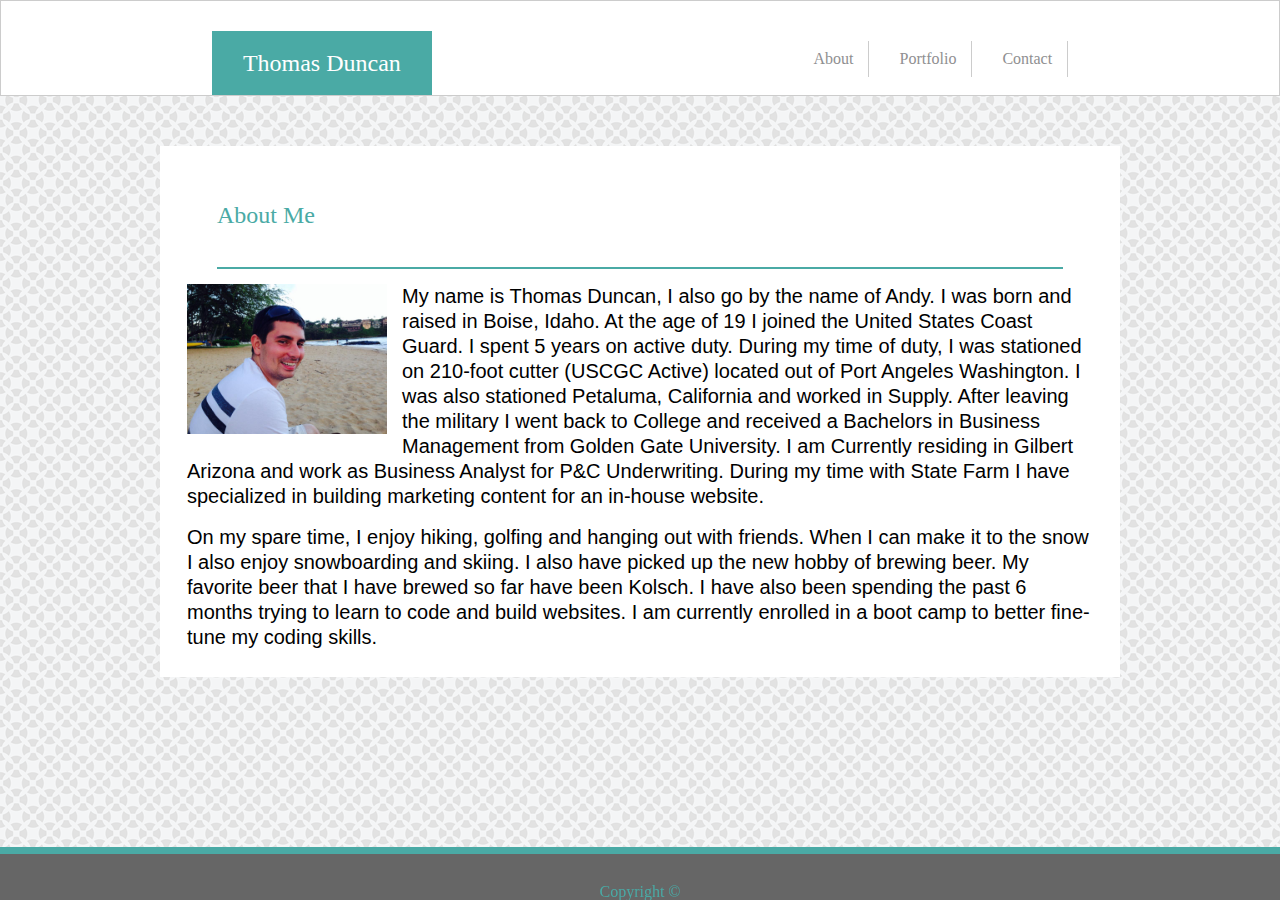
==== index.html @ 636df3d8 "original" ====
<!DOCTYPE html>
<html lang="en-us">

<head>
  <meta charset="UTF-8">
  <title>Thomas Duncan</title>
  <link href="assets/reset.css" rel="stylesheet" type="text/css">
  <link href="assets/style.css" rel="stylesheet" type="text/css">
    
    </head>
            <section class=content-wrapper>
    <header>
    <h1 id="heading">Thomas Duncan</h1>

        <a class="links" href="contact.html">Contact</a>
        <a href="portfolio.html">Portfolio</a>
        <a  href="index.html">About</a>
    </header>
                
    <body>
        <section class="main-content">
    <h2>About Me</h2>
        
       
        <img src="images/10526038_10204202799888930_6473141794900696586_n.jpg" alt="Picture of Thomas Duncan">
        <p>My name is Thomas Duncan, I also go by the name of Andy. I was born and raised in Boise, Idaho. At the age of 19 I joined the United States Coast Guard. I spent 5 years on active duty. During my time of duty, I was stationed on 210-foot cutter (USCGC Active) located out of Port Angeles Washington. I was also stationed Petaluma, California and worked in Supply. After leaving the military I went back to College and received a Bachelors in Business Management from Golden Gate University. I am Currently residing in Gilbert Arizona and work as Business Analyst for P&amp;C Underwriting. During my time with State Farm I have specialized in building marketing content for an in-house website. </p>
<br>
        <p>On my spare time, I enjoy hiking, golfing and hanging out with friends. When I can make it to the snow I also enjoy snowboarding and skiing. I also have picked up the new hobby of brewing beer. My favorite beer that I have brewed so far have been Kolsch. I have also been spending the past 6 months trying to learn to code and build websites. I am currently enrolled in a boot camp to better fine-tune my coding skills.  </p>   
        </section>
        </body>
    
    <footer>
    Copyright &copy;
    
    </footer>
    </section>
</html>
---- assets/style.css ----
/* 
colors: 

Teal color (used for headings and backgrounds): #4aaaa5
Regular font color (used for paragraphs and all text besides the headings): #777777
Main header background color: #ffffff
Main header border color: #cccccc
Footer background color: #666666
Main content background color: #ffffff
Main content border color: #dddddd 

fonts: 

For heading fonts use font-family: 'Georgia', Times, Times New Roman, serif;.
For all other fonts use 'Arial', 'Helvetica Neue', Helvetica, sans-serif;.

*/

.clearfix:after {
  content: "";
  display: table;
  clear: both;
}

html {
    background-image: url(../images/circles-dark.png);
}

.content-wrapper {
   margin: auto;
}

header {
    background: #fff;
    font-family: 'Georgia', Times, Times New Roman, serif;
    margin-bottom: 50px;
    border: solid #cccccc 1px;
    padding-top: 30px;
}

#heading {
    font-family:'Georgia', Times, Times New Roman, serif;
    content: 150px 10px;
    padding: 20px;
    width: 220px;
    background: #4aaaa5;
    color: white;
    font-size: 1.5em; 
    display: inline-block;
    text-align: center; 
    margin-left:16.5%
   
}

a {
    float: right;
    display: inline-block;
    padding: 10px;
    border-right: solid #cccccc 0.2px;
    margin-top: 15px;
    font-family: 'Georgia', Times, Times New Roman, serif;
    color: #8F8F91;
    text-decoration: none;
    margin: 10px;
    padding-right: 15px;
  
}

a:hover{
color: #cccccc;

    
}

h2 {
    font-family: 'Georgia', Times, Times New Roman, serif;
    font-size: 1.5em;
    margin: 30px;
    color: #4aaaa5;
    padding-top: 20px;
    margin-top: 10px;
    border-bottom: solid #4aaaa5 2px;
    padding-bottom: 40px;
    margin-bottom: 15px;
}

.links {
    margin-right: 16.5%;
    
}

.main-content {
    background-color: #ffffff;
    padding: 25px;
    border: solid #fff 2px;
    margin-bottom: 30px;
    width: 960px;
    margin: auto;
    
}

img {
    width: 200px;
    float: left;
    margin-right: 15px;
    margin-bottom: 15px;
}

p {
    font-size: 20px;
    line-height: 1.25;
    font-family: 'Arial', 'Helvetica Neue', Helvetica, sans-serif;
}

footer {
    text-align: center;
    background:#666666;
    padding-top: 30px;
    position: fixed;
    right: 0;
    left: 0;
    bottom: 0;
    border-top: solid #4aaaa5 7px;
    color: #4aaaa5;
    width: 100%;
}

/* Form style */

input{
    width: 100%;
    margin-bottom: 10px;
    }

label {
    position: relative;
    margin-bottom: 5px;
}

button {
    padding: 10px 30px;
    background: #4aaaa5;
    margin-top: 5px;
    color: #fff;
    font-size: 15px;
}

textarea {
    position: relative;
    margin-bottom: 5px;
    height: 200px;
    display: block;
    width:100%;
}
 
textarea,
label {
    font-family: 'Arial', 'Helvetica Neue', Helvetica, sans-serif;
    padding: 5px;
    margin: 
}

/*
Images
*/

.portfolio-images img{
    width: 300px;
    height: 200px;
    display: inline;
       vertical-align: top; 
    margin: 20px;
    margin-bottom: 30px;
    
}

.main-content img {
    background-color: #fff;
}

.portfolio-images li{
    display: inline;

}


*,
*:before,
*:after {
  -webkit-box-sizing: border-box;
     -moz-box-sizing: border-box;
          box-sizing: border-box;
}

.image-text{
    font-family:'Georgia', Times, Times New Roman, serif;;
    color: #fff;
}

#hangman{
    background-color: #4aaaa5;
    width:300px;
    height: 50px;
    position: absolute;
    margin-left: 20px;
    margin-top: 150px;
    text-align: center;
   padding:15px;
}

#RPG {
    background-color: #4aaaa5;
    width:300px;
    height: 50px;
    position: absolute;
    margin-left: 360px;
    margin-top: 150px;
    text-align: center;
    padding:15px;
}

#trivia {
    background-color: #4aaaa5;
    width:300px;
    height: 50px;
    position: absolute;
    margin-left: 20px;
    margin-top: 398px;
    text-align: center;
    padding:15px;
}

#rutgers {
    background-color: #4aaaa5;
    width:300px;
    height: 50px;
    position: absolute;
    margin-left: 360px;
    margin-top: 398px;
    text-align: center;
    padding:15px;
}

#rock {
    background-color: #4aaaa5;
    width:300px;
    height: 50px;
    position: absolute;
    margin-left: 20px;
    margin-top: 648px;
    text-align: center;
    padding:15px;
}
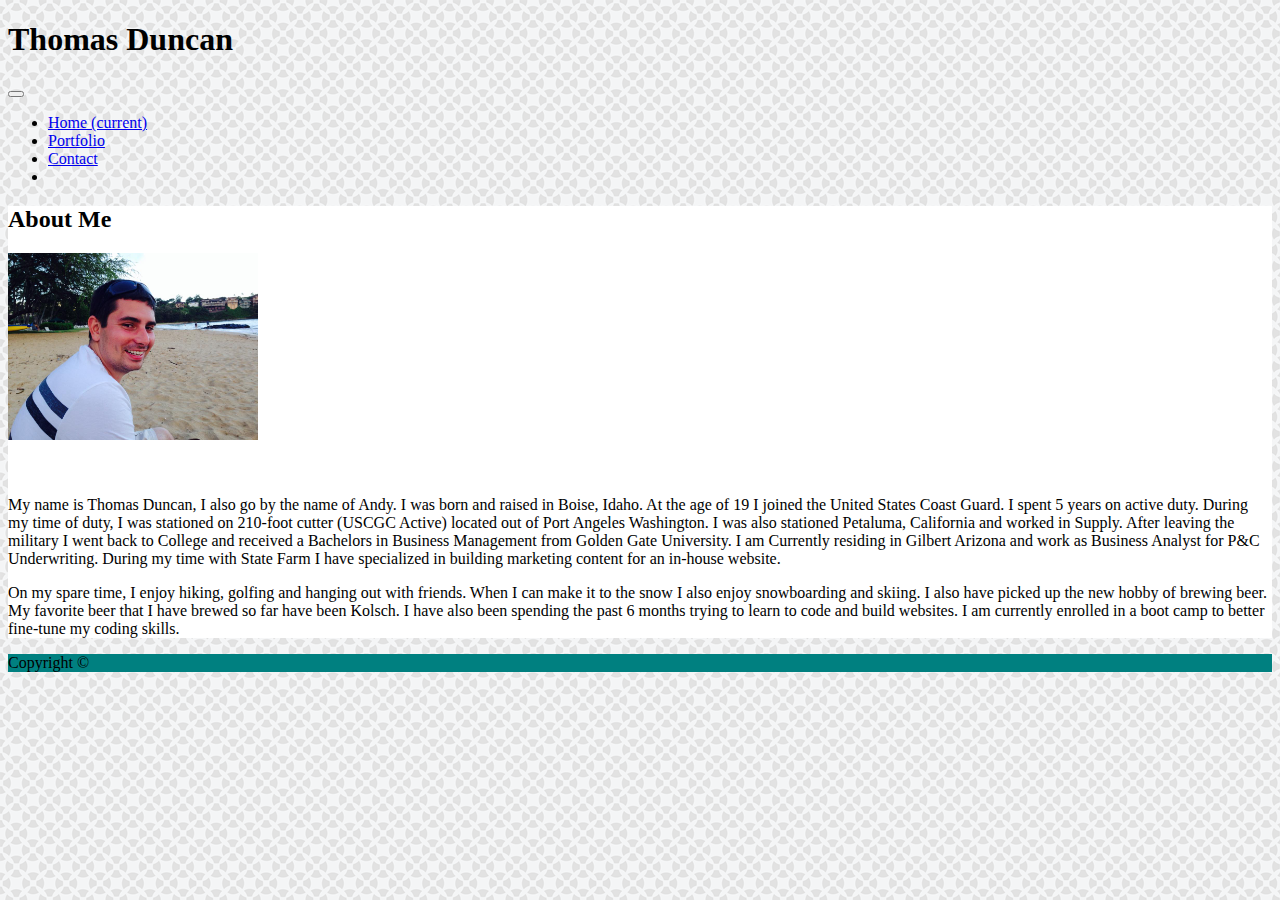
==== commit 8bef1c30: "work in progress" ====
--- a/index.html
+++ b/index.html
@@ -4,34 +4,73 @@
 <head>
   <meta charset="UTF-8">
   <title>Thomas Duncan</title>
-  <link href="assets/reset.css" rel="stylesheet" type="text/css">
-  <link href="assets/style.css" rel="stylesheet" type="text/css">
+
+    <link rel="stylesheet" 
+    href="https://stackpath.bootstrapcdn.com/bootstrap/4.1.1/css/bootstrap.min.css" 
+    integrity="sha384-WskhaSGFgHYWDcbwN70/dfYBj47jz9qbsMId/iRN3ewGhXQFZCSftd1LZCfmhktB"
+     crossorigin="anonymous">
     
     </head>
-            <section class=content-wrapper>
-    <header>
-    <h1 id="heading">Thomas Duncan</h1>
+           
+   <header>
+       
+       <nav class="navbar navbar-expand-lg navbar-light bg-info">
+  <h1>Thomas Duncan</h1>
+  <button class="navbar-toggler" type="button" data-toggle="collapse" data-target="#navbarNav" aria-controls="navbarNav" aria-expanded="false" aria-label="Toggle navigation">
+    <span class="navbar-toggler-icon"></span>
+  </button>
+  <div class="collapse navbar-collapse" id="navbarNav">
+    <ul class="navbar-nav">
+      <li class="nav-item active">
+        <a class="nav-link" href="index.html">Home <span class="sr-only">(current)</span></a>
+      </li>
+      <li class="nav-item">
+        <a class="nav-link" href="portfolio.html">Portfolio</a>
+      </li>
+      <li class="nav-item">
+        <a class="nav-link" href="contact.html">Contact</a>
+      </li>
+      <li class="nav-item">
+       
+      </li>
+    </ul>
+  </div>
+</nav>
+    
 
-        <a class="links" href="contact.html">Contact</a>
-        <a href="portfolio.html">Portfolio</a>
-        <a  href="index.html">About</a>
     </header>
-                
-    <body>
-        <section class="main-content">
-    <h2>About Me</h2>
+    
+    <body background="images/circles-dark.png">
+        <div class="container" style="background-color: white">
+  <div class="row">
+    <div class="col-xl-950px">
         
-       
-        <img src="images/10526038_10204202799888930_6473141794900696586_n.jpg" alt="Picture of Thomas Duncan">
-        <p>My name is Thomas Duncan, I also go by the name of Andy. I was born and raised in Boise, Idaho. At the age of 19 I joined the United States Coast Guard. I spent 5 years on active duty. During my time of duty, I was stationed on 210-foot cutter (USCGC Active) located out of Port Angeles Washington. I was also stationed Petaluma, California and worked in Supply. After leaving the military I went back to College and received a Bachelors in Business Management from Golden Gate University. I am Currently residing in Gilbert Arizona and work as Business Analyst for P&amp;C Underwriting. During my time with State Farm I have specialized in building marketing content for an in-house website. </p>
-<br>
+     <h2 class="mt-3">About Me</h2>
+        <div class="float-left"><img src="images/Thomas.jpg" alt="Picture of Thomas" class="img-thumbnail mt-3" width="250px"></div><br>
+<div class="float-right"></div><br>
+
+    </div>
+    <div class="col-md mt-5">
+        
+    <p>My name is Thomas Duncan, I also go by the name of Andy. I was born and raised in Boise, Idaho. At the age of 19 I joined the United States Coast Guard. I spent 5 years on active duty. During my time of duty, I was stationed on 210-foot cutter (USCGC Active) located out of Port Angeles Washington. I was also stationed Petaluma, California and worked in Supply. After leaving the military I went back to College and received a Bachelors in Business Management from Golden Gate University. I am Currently residing in Gilbert Arizona and work as Business Analyst for P&amp;C Underwriting. During my time with State Farm I have specialized in building marketing content for an in-house website. </p>
+
         <p>On my spare time, I enjoy hiking, golfing and hanging out with friends. When I can make it to the snow I also enjoy snowboarding and skiing. I also have picked up the new hobby of brewing beer. My favorite beer that I have brewed so far have been Kolsch. I have also been spending the past 6 months trying to learn to code and build websites. I am currently enrolled in a boot camp to better fine-tune my coding skills.  </p>   
-        </section>
-        </body>
+
+    </div>
     
-    <footer>
-    Copyright &copy;
+  </div>
+</div>
+    
+    </body>
+   
+    <footer style="background-color: teal">
+     <div class="fixed-bottom bg-info">
+        
+             <p class="text-white text-center">Copyright &copy;</p>
+
+         
+         </div> 
     
     </footer>
-    </section>
+
 </html>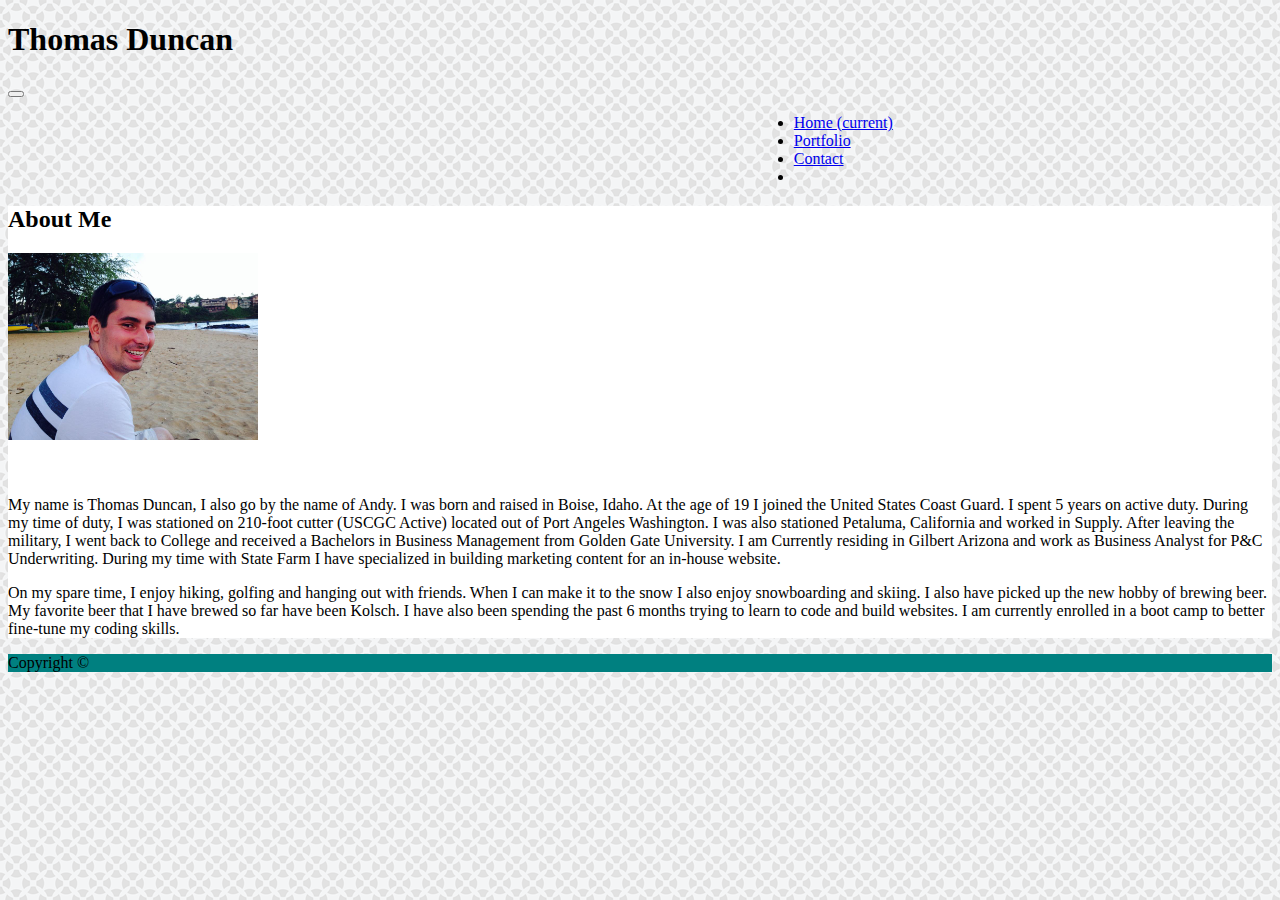
==== commit 3fb447e3: "updated" ====
--- a/index.html
+++ b/index.html
@@ -19,10 +19,10 @@
   <button class="navbar-toggler" type="button" data-toggle="collapse" data-target="#navbarNav" aria-controls="navbarNav" aria-expanded="false" aria-label="Toggle navigation">
     <span class="navbar-toggler-icon"></span>
   </button>
-  <div class="collapse navbar-collapse" id="navbarNav">
+  <div class="collapse navbar-collapse" style="margin-left: 59%" id="navbarNav">
     <ul class="navbar-nav">
       <li class="nav-item active">
-        <a class="nav-link" href="index.html">Home <span class="sr-only">(current)</span></a>
+        <a class="nav-link" href="index.html" >Home <span class="sr-only">(current)</span></a>
       </li>
       <li class="nav-item">
         <a class="nav-link" href="portfolio.html">Portfolio</a>
@@ -41,7 +41,7 @@
     </header>
     
     <body background="images/circles-dark.png">
-        <div class="container" style="background-color: white">
+        <div class="container mt-5" style="background-color: white">
   <div class="row">
     <div class="col-xl-950px">
         
@@ -52,7 +52,7 @@
     </div>
     <div class="col-md mt-5">
         
-    <p>My name is Thomas Duncan, I also go by the name of Andy. I was born and raised in Boise, Idaho. At the age of 19 I joined the United States Coast Guard. I spent 5 years on active duty. During my time of duty, I was stationed on 210-foot cutter (USCGC Active) located out of Port Angeles Washington. I was also stationed Petaluma, California and worked in Supply. After leaving the military I went back to College and received a Bachelors in Business Management from Golden Gate University. I am Currently residing in Gilbert Arizona and work as Business Analyst for P&amp;C Underwriting. During my time with State Farm I have specialized in building marketing content for an in-house website. </p>
+    <p>My name is Thomas Duncan, I also go by the name of Andy. I was born and raised in Boise, Idaho. At the age of 19 I joined the United States Coast Guard. I spent 5 years on active duty. During my time of duty, I was stationed on 210-foot cutter (USCGC Active) located out of Port Angeles Washington. I was also stationed Petaluma, California and worked in Supply. After leaving the military, I went back to College and received a Bachelors in Business Management from Golden Gate University. I am Currently residing in Gilbert Arizona and work as Business Analyst for P&amp;C Underwriting. During my time with State Farm I have specialized in building marketing content for an in-house website. </p>
 
         <p>On my spare time, I enjoy hiking, golfing and hanging out with friends. When I can make it to the snow I also enjoy snowboarding and skiing. I also have picked up the new hobby of brewing beer. My favorite beer that I have brewed so far have been Kolsch. I have also been spending the past 6 months trying to learn to code and build websites. I am currently enrolled in a boot camp to better fine-tune my coding skills.  </p>   
 
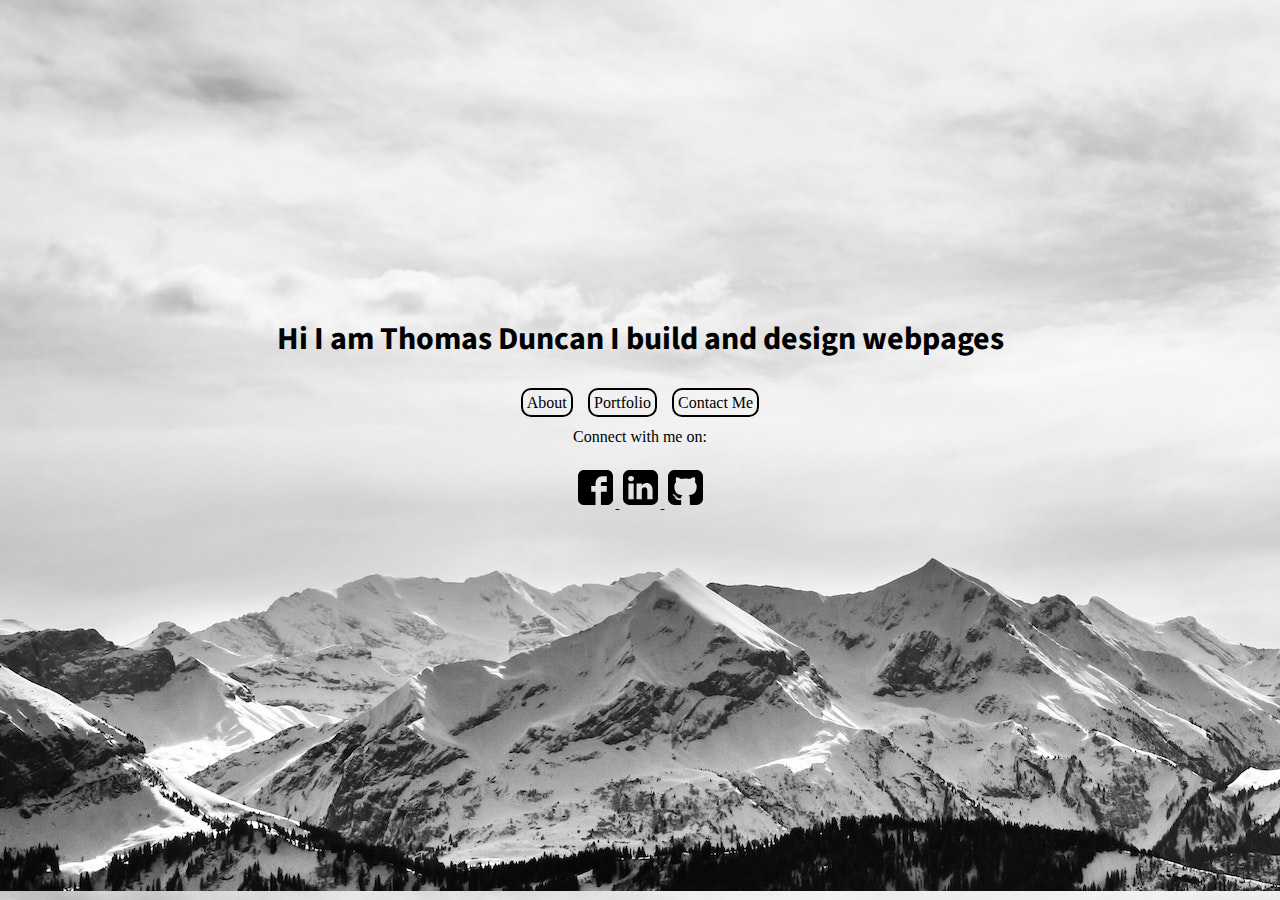
==== commit c4d84228: "updated with landing page and collors and links" ====
--- a/index.html
+++ b/index.html
@@ -1,76 +1,33 @@
 <!DOCTYPE html>
-<html lang="en-us">
+<html lang="en">
+<head>
+    <meta charset="UTF-8">
+    <meta name="viewport" content="width=device-width, initial-scale=1.0">
+    <meta http-equiv="X-UA-Compatible" content="ie=edge">
+    <link href="assets/landing.css" rel="stylesheet">
+    <link href="https://fonts.googleapis.com/css?family=Source+Sans+Pro" rel="stylesheet">
+    <title>Thomas Duncan</title>
+</head>
+<body background="images/adventure-alpine-background-355770.jpg">
+    <div class="contentWrap">
+    <h1 id="intro">Hi I am Thomas Duncan I build and design webpages</h1>
+    
+    <a class="loadPage" href="about.html">About</a>
+    <a class="loadPage" href="portfolio.html">Portfolio</a>
+    <a class="loadPage" href="contact.html">Contact Me</a>
 
-<head>
-  <meta charset="UTF-8">
-  <title>Thomas Duncan</title>
-
-    <link rel="stylesheet" 
-    href="https://stackpath.bootstrapcdn.com/bootstrap/4.1.1/css/bootstrap.min.css" 
-    integrity="sha384-WskhaSGFgHYWDcbwN70/dfYBj47jz9qbsMId/iRN3ewGhXQFZCSftd1LZCfmhktB"
-     crossorigin="anonymous">
+    <p>Connect with me on:</p>
+        <a target="_blank" title="follow me on facebook" href="https://www.facebook.com/andy.duncan.568">
+          <img class="icon" alt="follow me on facebook" src="images/33702.svg" border=0>
+        </a>
+        <a target="_blank" title="follow me on linkedin" href="https://www.linkedin.com/in/thomas-duncan-72909014a/">
+          <img class="icon" alt="follow me on linkedin" src="images/25320.svg" border=0>
+        </a>
+        <a target="_blank" title="follow me on github" href="https://github.com/Andydun9">
+          <img class="icon" alt="follow me on github" src="images/25657.svg" border=0>
+        </a>
+        
     
-    </head>
-           
-   <header>
-       
-       <nav class="navbar navbar-expand-lg navbar-light bg-info">
-  <h1>Thomas Duncan</h1>
-  <button class="navbar-toggler" type="button" data-toggle="collapse" data-target="#navbarNav" aria-controls="navbarNav" aria-expanded="false" aria-label="Toggle navigation">
-    <span class="navbar-toggler-icon"></span>
-  </button>
-  <div class="collapse navbar-collapse" style="margin-left: 59%" id="navbarNav">
-    <ul class="navbar-nav">
-      <li class="nav-item active">
-        <a class="nav-link" href="index.html" >Home <span class="sr-only">(current)</span></a>
-      </li>
-      <li class="nav-item">
-        <a class="nav-link" href="portfolio.html">Portfolio</a>
-      </li>
-      <li class="nav-item">
-        <a class="nav-link" href="contact.html">Contact</a>
-      </li>
-      <li class="nav-item">
-       
-      </li>
-    </ul>
-  </div>
-</nav>
-    
-
-    </header>
-    
-    <body background="images/circles-dark.png">
-        <div class="container mt-5" style="background-color: white">
-  <div class="row">
-    <div class="col-xl-950px">
-        
-     <h2 class="mt-3">About Me</h2>
-        <div class="float-left"><img src="images/Thomas.jpg" alt="Picture of Thomas" class="img-thumbnail mt-3" width="250px"></div><br>
-<div class="float-right"></div><br>
-
-    </div>
-    <div class="col-md mt-5">
-        
-    <p>My name is Thomas Duncan, I also go by the name of Andy. I was born and raised in Boise, Idaho. At the age of 19 I joined the United States Coast Guard. I spent 5 years on active duty. During my time of duty, I was stationed on 210-foot cutter (USCGC Active) located out of Port Angeles Washington. I was also stationed Petaluma, California and worked in Supply. After leaving the military, I went back to College and received a Bachelors in Business Management from Golden Gate University. I am Currently residing in Gilbert Arizona and work as Business Analyst for P&amp;C Underwriting. During my time with State Farm I have specialized in building marketing content for an in-house website. </p>
-
-        <p>On my spare time, I enjoy hiking, golfing and hanging out with friends. When I can make it to the snow I also enjoy snowboarding and skiing. I also have picked up the new hobby of brewing beer. My favorite beer that I have brewed so far have been Kolsch. I have also been spending the past 6 months trying to learn to code and build websites. I am currently enrolled in a boot camp to better fine-tune my coding skills.  </p>   
-
-    </div>
-    
-  </div>
 </div>
-    
-    </body>
-   
-    <footer style="background-color: teal">
-     <div class="fixed-bottom bg-info">
-        
-             <p class="text-white text-center">Copyright &copy;</p>
-
-         
-         </div> 
-    
-    </footer>
-
+</body>
 </html>--- a/assets/landing.css
+++ b/assets/landing.css
@@ -0,0 +1,45 @@
+/*Landing Page*/
+
+#landingSection {
+    font-family: 'Source Sans Pro', sans-serif;
+}
+
+.contentWrap{
+    text-align: center;
+}
+
+#landingSection,
+h1{
+  font-family: 'Source Sans Pro', sans-serif;
+    text-align: center;
+    margin-top: 25%;
+    margin-bottom: 1em;
+}
+
+#connect {
+    margin-top: 5em
+}
+
+.loadPage {
+    border: black solid 2px;
+    border-radius: 10px;
+    padding: .25em;
+    text-decoration: none;
+    color: black;
+    margin: .35em;
+}
+
+.loadPage:hover{
+    border: blue solid 2px;
+    border-radius: 10px;
+    padding: .25em;
+    text-decoration: none;
+    color: blue;
+    margin: .35em;
+}
+
+.icon{
+    width:35px;
+    padding: 3px;
+    margin-top: 5px;
+}